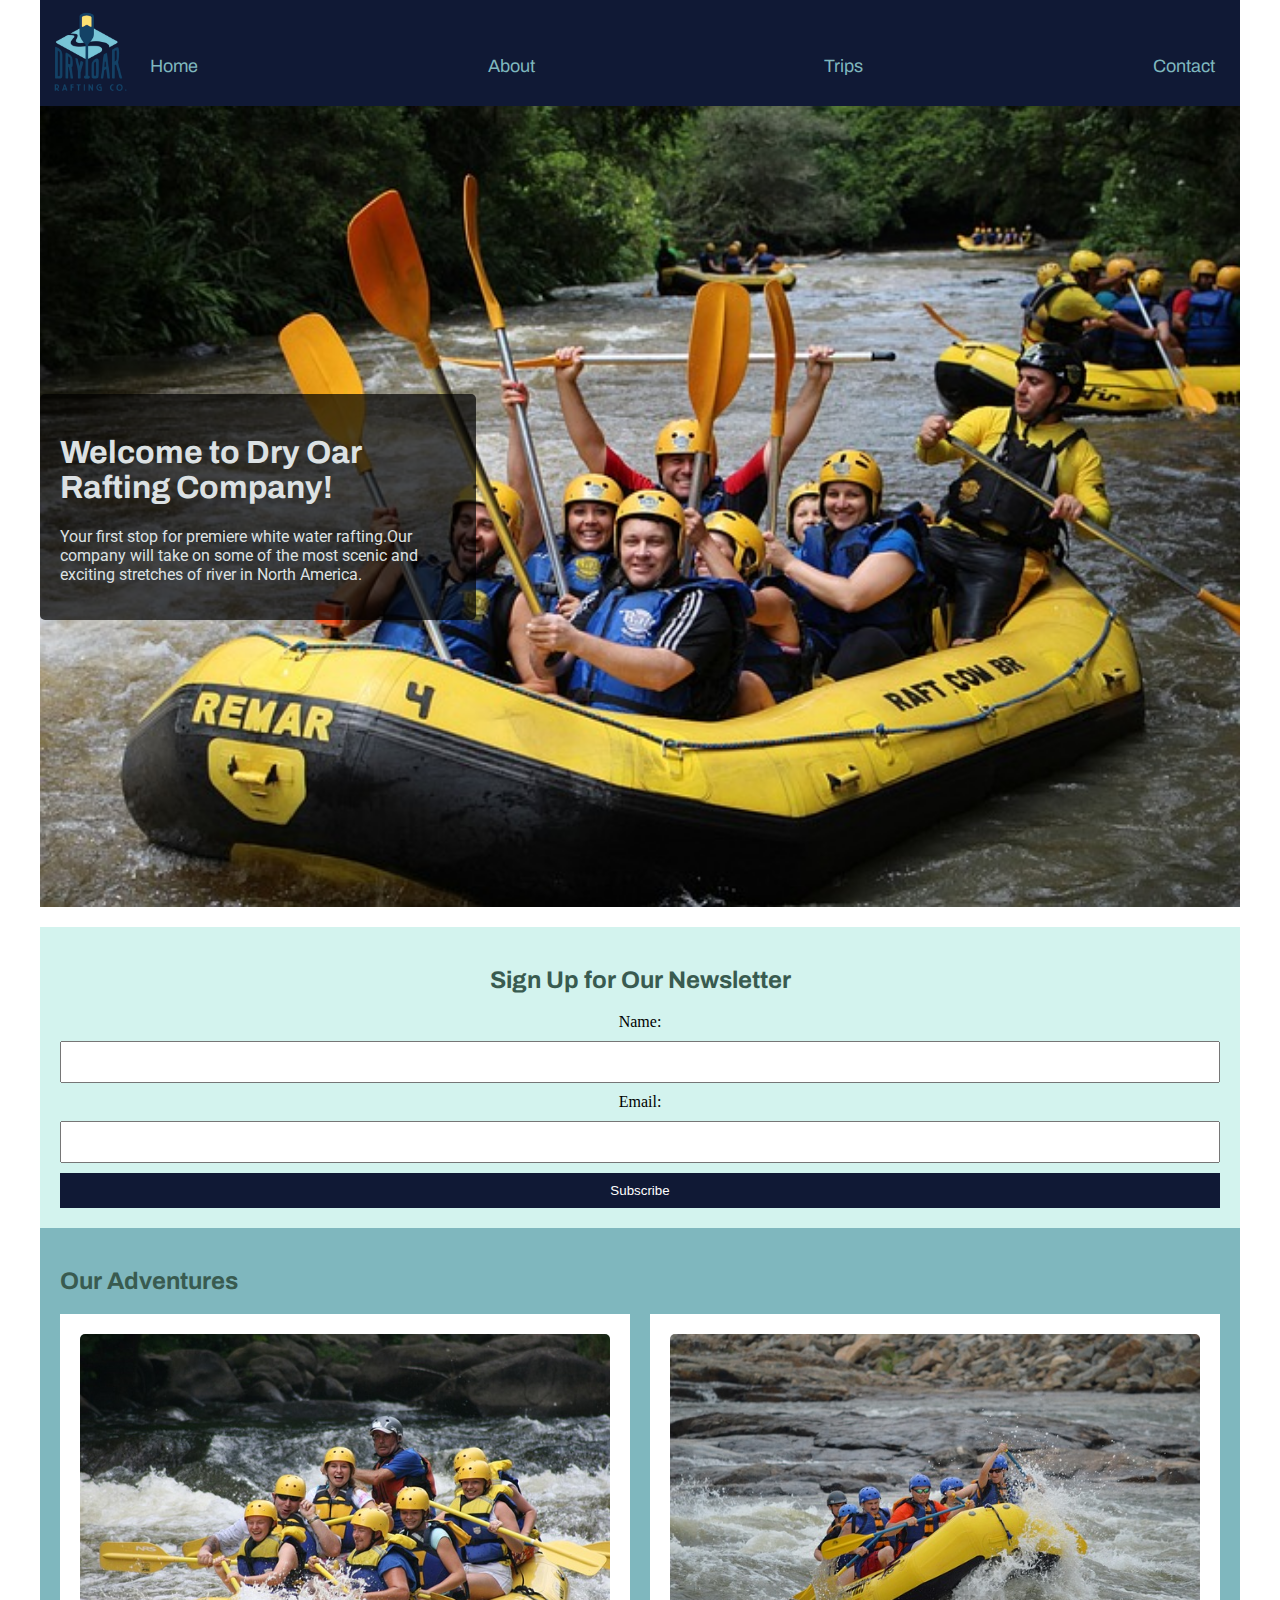
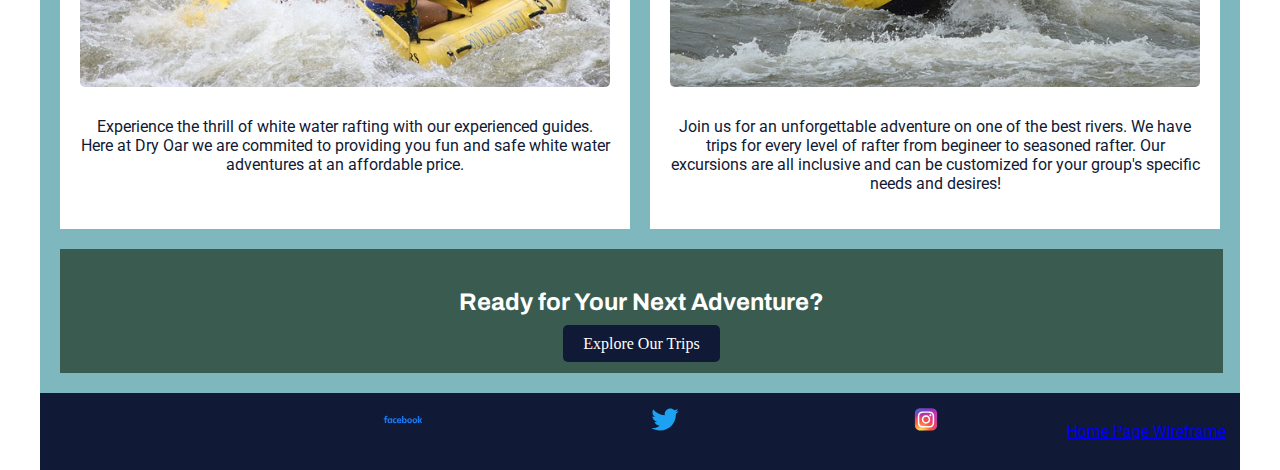
==== wwr/index.html @ 237bacc9 "final project" ====
<!DOCTYPE html>
<html lang="en-US">
<head>
    <meta charset="UTF-8">
    <meta http-equiv="X-UA-Compatible" content="IE=edge">
    <meta name="viewport" content="width=device-width, initial-scale=1.0">
    <title>Dry Oar Rafting Company: Trips</title>
    <meta name="description" content="Dry Oar Rafting Company Trips Page">
    <meta name="author" content="Emmi Hansen">
    <link rel="stylesheet" href="styles/rafting.css">
</head>
<body>
    <header>
        <img src="images/logo.png" alt="Rafting Logo" width="200">
        <nav>
            <a href="index.html">Home</a>
            <a href="about.html">About</a>
            <a href="trips.html">Trips</a>
            <a href="contact.html">Contact</a>
        </nav>
    </header>
<main>
<!-- Hero Section -->
<section class="hero">
    <img src="images/group.jpg" alt="Rafting Adventure">
    <div class="overlay-text-box">
        <h1>Welcome to Dry Oar Rafting Company!</h1>
        <p>Your first stop for premiere white water rafting.Our company will take on some of the most
             scenic and exciting stretches of river in North America.</p>
    </div>
</section>

<!-- Newsletter Sign Up Form -->
<section class="newsletter">
    <h2>Sign Up for Our Newsletter</h2>
    <form action="subscribe.html" method="post">
        <label for="name">Name:</label>
        <input type="text" id="name" name="name" required>
        <label for="email">Email:</label>
        <input type="email" id="email" name="email" required>
        <button type="submit">Subscribe</button>
    </form>
</section>

<!-- Grid Layout Section -->
<section class="about">
    <h2>Our Adventures</h2>
    <div class="grid-container">
        <div class="grid-item">
            <img src="images/guide.jpg" alt="River Guide">
            <p>Experience the thrill of white water rafting with our experienced guides.
                Here at Dry Oar we are commited to providing you fun and safe white water
                adventures at an affordable price. 
            </p>
        </div>
        <div class="grid-item">
            <img src="images/needs.jpg" alt="Experiences for Everyone">
            <p>Join us for an unforgettable adventure on one of the best rivers. We have trips for
                every level of rafter from begineer to seasoned rafter. Our excursions are all inclusive
                and can be customized for your group's specific needs and desires!
            </p>
        </div>

<!-- Call to Action -->
<section class="cta">
    <h2>Ready for Your Next Adventure?</h2>
    <a href="trips.html" class="cta-button">Explore Our Trips</a>
</section>
    </div>
</section>
</main>
<footer>
    <p>&copy;2024 | Dry Oar Rafting Co. | Emmi Hansen</p>
    <nav class="sociallinks">
        <a href="https://facebook.com">
            <img src="images/Facebook-Logo.svg" alt="Facebook">
        </a>
        <a href="https://twitter.com">
            <img src="images/twitter.svg" alt="Twitter">
        </a>
        <a href="https://facebook.com">
            <img src="images/instagram.svg" alt="Instagram">
        </a>
    </nav>
    <p>Check out our <a href="https://creatie.ai/goto/AxTrIxJd?page_id=M&file=128637438988742">Home Page Wireframe</a>.</p>
</footer>
</body>
</html>
---- wwr/styles/rafting.css ----
/* Import Google Fonts */
@import url('https://fonts.googleapis.com/css2?family=Archivo:wght@400;700&family=Roboto&display=swap');

/* Global styles */
:root {
    --primary-color: #101935; /* Oxford Blue */
    --secondary-color: #395B50; /* Felgrau */
    --accent1-color: #D3F3EE; /* Mint Green */
    --accent2-color: #7FB7BE; /* Moonstone */
    
    --heading-font: 'Archivo', sans-serif;
    --paragraph-font: 'Roboto', sans-serif;
    
    --nav-background-color: var(--primary-color);
    --nav-link-color: var(--accent2-color);
    --nav-hover-link-color: var(--secondary-color);
    --nav-hover-background-color: var(--accent1-color);
}

/* Styling headings and paragraph elements */
h1, h2, h3, h4, h5, h6 {
    font-family: var(--heading-font);
    color: var(--secondary-color); 
}

p {
    font-family: var(--paragraph-font);
    color: var(--primary-color);
}

/* Remove underlines from social media links */
a.social-media-link {
    text-decoration: none;
}

body {
    max-width: 1200px;
    margin: 0 auto;
}

/* Header styles */
header {
    display: flex;
    align-items: flex-end;
    justify-content: space-between;
    padding: 10px;
    background-color: var(--nav-background-color);
}

header img {
    width: 80px; /* 20% smaller than the original 200px */
}

nav {
    display: flex;
    justify-content: space-between;
    flex-grow: 1;
    margin-left: 20px;

}

nav a {
    font-family: var(--heading-font); /* Use the same font as hero h1 */
    color: var(--nav-link-color);
    text-decoration: none;
    font-size: 18px; /* Make text bigger */
    font-weight: medium; 
    margin-bottom: 20px; /* Position links at the bottom of the header */
    margin-right: 15px; /* Adjust the space between the links */
}

nav a:hover {
    color: var(--nav-hover-link-color);
    background-color: var(--nav-hover-background-color);

}

/* Footer styles */
footer {
    display: flex;
    justify-content: space-between;
    align-items: center;
    background-color: var(--primary-color);
    color: white;
    padding: 10px;
}

.sociallinks {
    display: flex;
    gap: 10px;
}

.sociallinks a img {
    width: 50px; /* Adjust the size of the social media icons */
    height: auto;
}

/* Hero section styles */
.hero {
    position: relative;
}

.hero img {
    display: block;
    width: 100%;
    height: auto;
    margin-bottom: 20px;
}

.overlay-text-box {
    position: absolute;
    top: 50%;
    left: 0;
    width: 33%; /* 1/3 of the width of the image */
    height: auto; /* Adjust height as needed */
    transform: translateY(-50%);
    background-color: rgba(0, 0, 0, 0.7); /* Dark background with 70% opacity */
    padding: 20px;
    color: white;
    text-align: left;
    border-radius: 5px;
}

/* Styling for h1 and p inside the overlay-text-box */
.overlay-text-box h1, .overlay-text-box p {
    color: rgb(220, 225, 227);
}

/* Newsletter section styles */
.newsletter {
    padding: 20px;
    background-color: var(--accent1-color);
    text-align: center;
}

.newsletter h2 {
    font-size: 24px;
    margin-bottom: 20px;
}

.newsletter form {
    display: flex;
    flex-direction: column;
    gap: 10px;
}

.newsletter input {
    padding: 10px;
    font-size: 16px;
}

.newsletter button {
    padding: 10px;
    background-color: var(--primary-color);
    color: white;
    border: none;
    cursor: pointer;
}

.newsletter button:hover {
    background-color: var(--secondary-color);
}

/* Call to Action section styles */
.cta {
    padding: 20px;
    background-color: var(--secondary-color);
    color: white;
    text-align: center;
    width: 197%;
}

.cta h2 {
    font-size: 54px;
    margin-bottom: 40px;
    color: white; /* Make this specific h2 white */
}

.cta-button {
    padding: 10px 20px;
    background-color: var(--primary-color);
    color: white;
    text-decoration: none;
    border-radius: 5px;
}

.cta-button:hover {
    background-color: var(--accent1-color);
    color: var(--primary-color);
}

/* About section with CSS Grid */
.about {
    padding: 20px;
    background-color: var(--accent2-color);
}

.about h2 {
    font-size: 24px;
    margin-bottom: 20px;
}

.grid-container {
    display: grid;
    grid-template-columns: repeat(2, 1fr);
    gap: 20px;
}

.grid-item {
    background-color: white;
    padding: 20px;
    text-align: center;
}

.grid-item img {
    width: 100%;
    height: auto;
    border-radius: 5px;
    margin-bottom: 10px;
}

.grid-item p {
    font-size: 16px;
    color: var(--primary-color);
}

.trips {
    display: flex;
    flex-wrap: wrap;
    justify-content: space-between;
}

.trip {
    flex: 0 0 calc(33.33% - 20px);
    margin-bottom: 20px;
    background-color: var(--accent2-color); /* Light gray background */
    padding: 20px;
    border-radius: 5px;

}

.trip figcaption {
    font-size: 20px;
    font-weight: bold;
    margin-bottom: 10px;
}

.trip img {
    width: 100%;
    height: auto;
    border-radius: 5px;
    margin-bottom: 10px;
}

.trip .description {
    font-family: var(--heading-font); /* Use the same font as hero h1 */
    color: var(--secondary-color);
}

.trip p {
    margin-bottom: 10px;
}

.trip ul {
    list-style-type: disc;
    margin-left: 20px;
    margin-bottom: 10px;
}

.trip button {
    padding: 10px 20px;
    background-color: var(--primary-color);
    color: white;
    border: none;
    border-radius: 5px;
    cursor: pointer;
    margin-top: 10px;
}

.trip button:hover {
    background-color: var(--secondary-color);
}

ul, li {
    list-style-type: disc; /* Use disc bullets for unordered lists */
}

.description {
    flex: 1;
    background-color: white;
    padding: 10px;
    border-radius: 10px;
}

.description p, .description ul {
    margin: 0;
    padding: 0;
    list-style: none;
}

.description ul {
    padding-left: 20px;
}

/* Styling for the large Book Now button */
.submit-button.large {
    font-size: 24px; /* Increase the font size */
    padding: 15px 30px; /* Adjust the padding */
    background-color: var(--secondary-color); /* Use the secondary color */
    border: none;
    border-radius: 5px;
    color: white;
    cursor: pointer;
}

.submit-button.large:hover {
    background-color: var(--primary-color); /* Change background color on hover */
    color: var(--accent1-color); /* Change text color on hover */
}

/* Styling for the reservation info paragraph */
.reservation-info {
    color: var(--secondary-color); /* Felgrau */
    font-weight: bold;
}

table {
    border-collapse: collapse;
    width: 100%;
}

th, td {
    border: 1px solid black;
    padding: 8px;
    text-align: left;
}

th {
    background-color: #f2f2f2;
}

.book-now {
    text-align: center;
}

.book-now button {
    padding: 5px 10px;
    background-color:#395B50;
    color: white;
    border: none;
    border-radius: 5px;
    cursor: pointer;
}

.book-now button:hover {
    background-color: #101935;
}
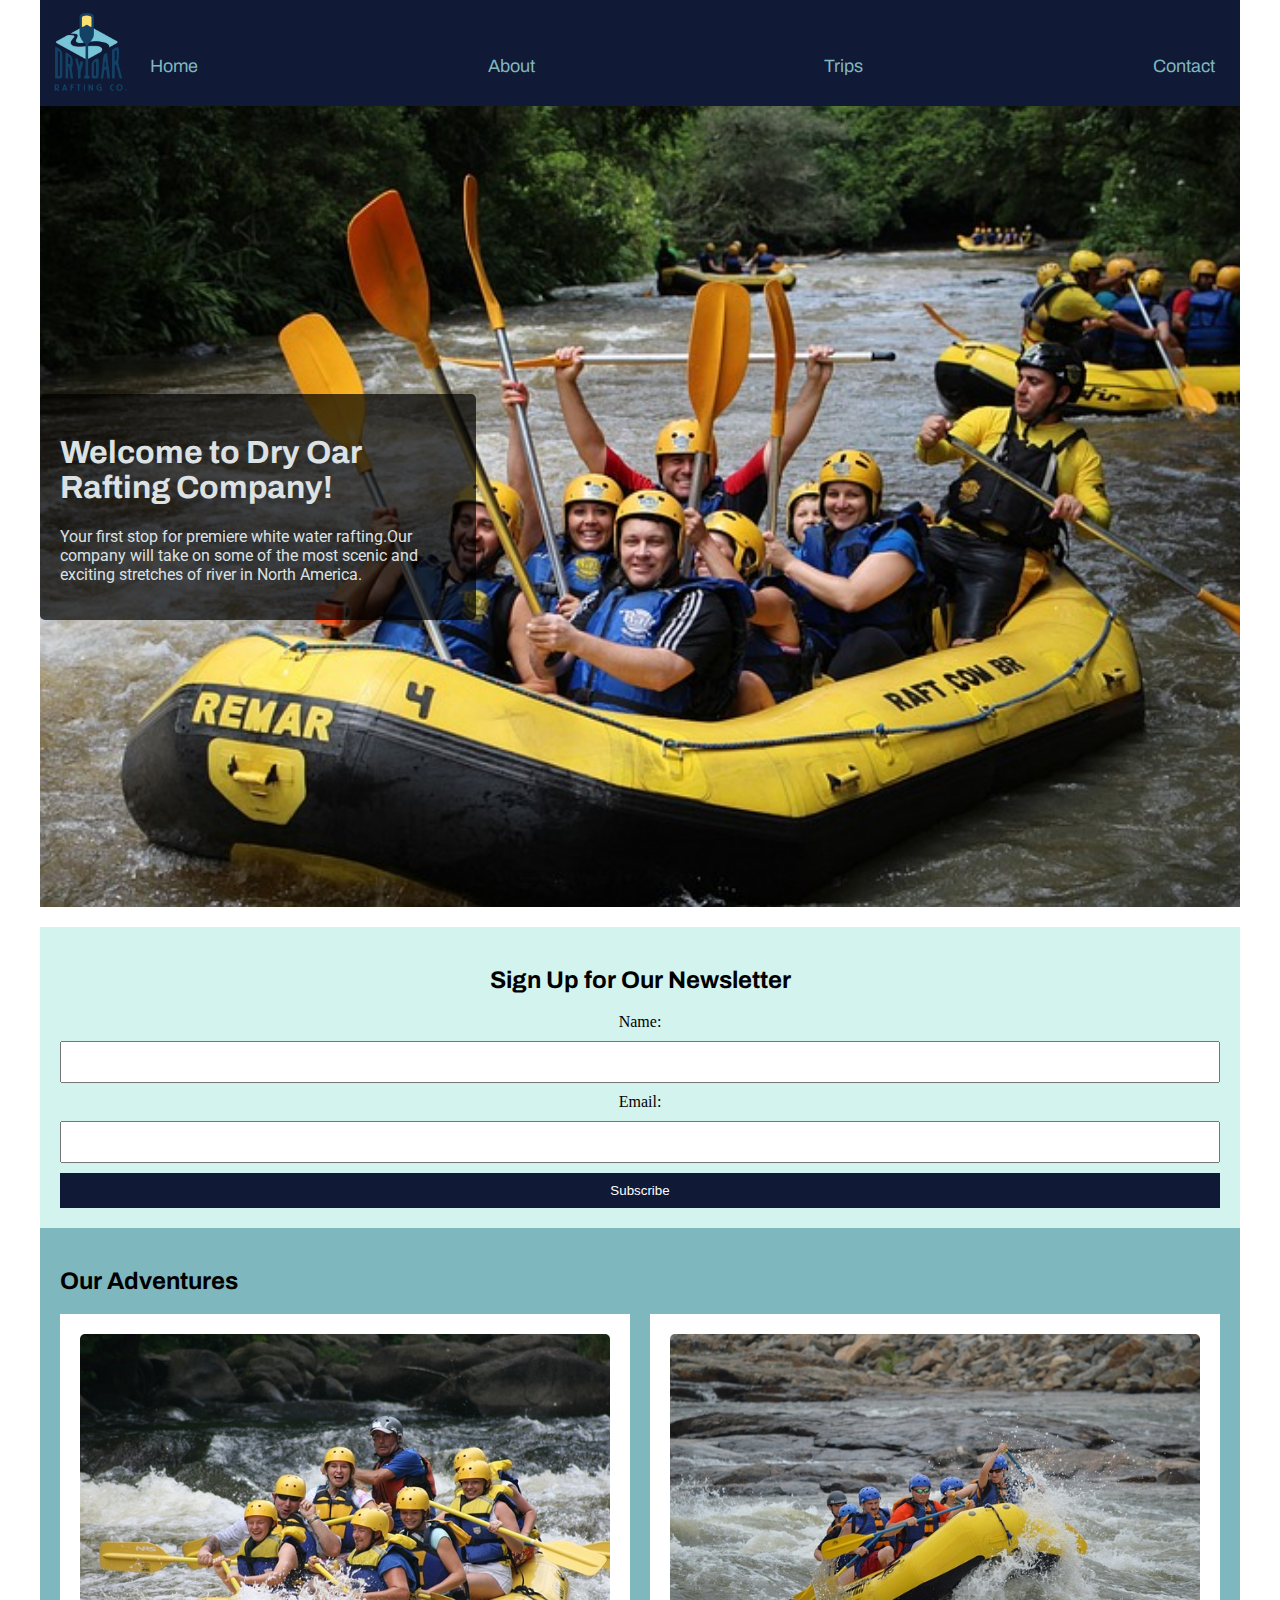
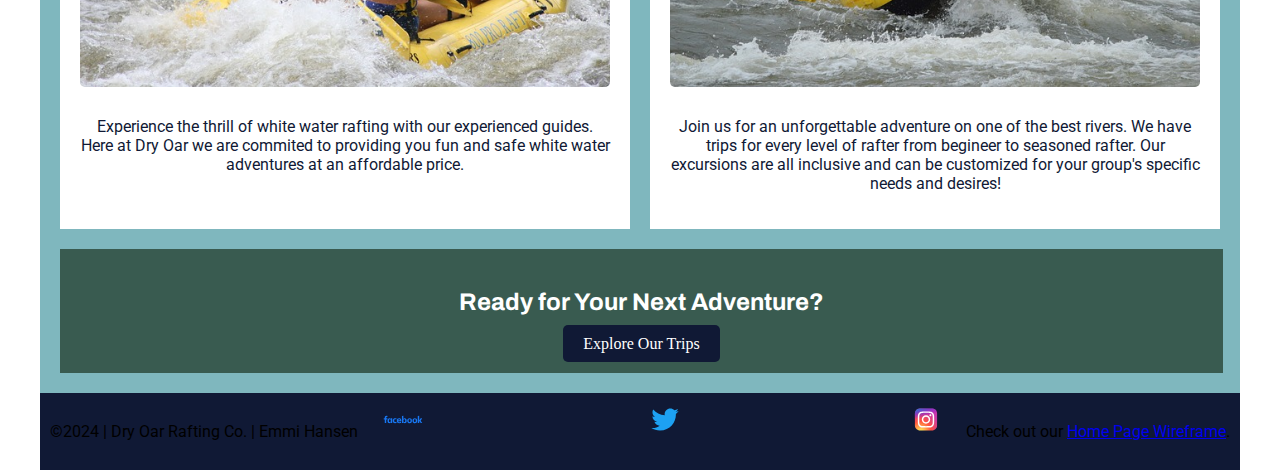
==== commit cf265791: "index change" ====
--- a/wwr/index.html
+++ b/wwr/index.html
@@ -5,7 +5,7 @@
     <meta http-equiv="X-UA-Compatible" content="IE=edge">
     <meta name="viewport" content="width=device-width, initial-scale=1.0">
     <title>Dry Oar Rafting Company: Trips</title>
-    <meta name="description" content="Dry Oar Rafting Company Trips Page">
+    <meta name="description" content="Dry Oar Rafting Company Home Page">
     <meta name="author" content="Emmi Hansen">
     <link rel="stylesheet" href="styles/rafting.css">
 </head>
@@ -78,7 +78,7 @@
         <a href="https://twitter.com">
             <img src="images/twitter.svg" alt="Twitter">
         </a>
-        <a href="https://facebook.com">
+        <a href="https://instagram.com">
             <img src="images/instagram.svg" alt="Instagram">
         </a>
     </nav>
--- a/wwr/styles/rafting.css
+++ b/wwr/styles/rafting.css
@@ -20,12 +20,12 @@
 /* Styling headings and paragraph elements */
 h1, h2, h3, h4, h5, h6 {
     font-family: var(--heading-font);
-    color: var(--secondary-color); 
+    color: #000000; 
 }
 
 p {
     font-family: var(--paragraph-font);
-    color: var(--primary-color);
+    color: #000000;
 }
 
 /* Remove underlines from social media links */
